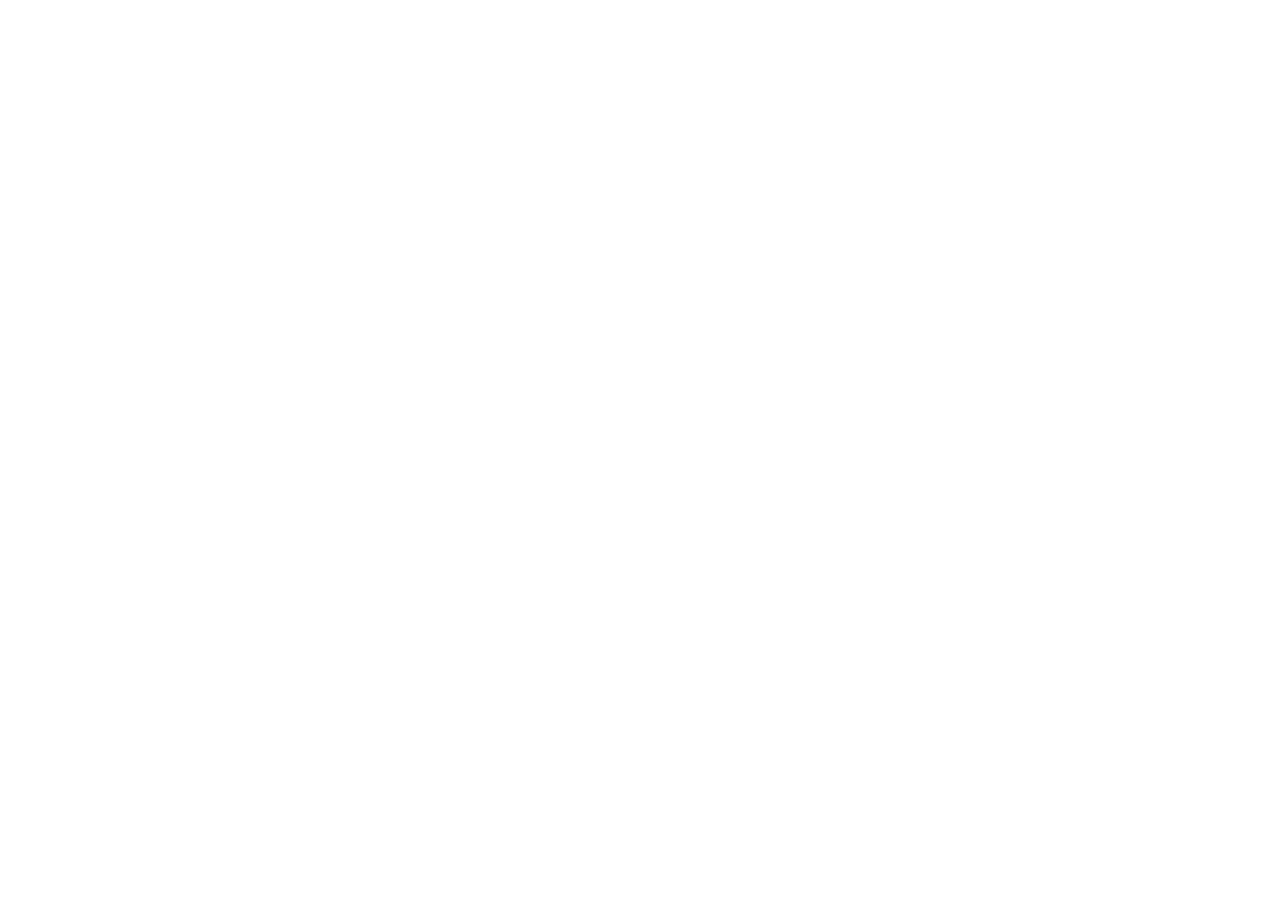
==== Base-Apparel/index.html @ 8455d875 "Base Appearel" ====
<!DOCTYPE html>
<html lang="en">
<head>
    <meta charset="UTF-8">
    <meta name="viewport" content="width=device-width, initial-scale=1.0">
    <title>Base Apparel</title>
    <link rel="shortcut icon" href="/Frontend-Mentor-JS-Projects/Base Apparel/images/favicon-32x32.png" type="image/x-icon">
    <link rel="stylesheet" href="style.css">
    <link rel="preconnect" href="https://fonts.googleapis.com">
    <link href="https://fonts.googleapis.com/css2?family=Josefin+Sans:ital,wght@0,100..700;1,100..700&display=swap" rel="stylesheet">
    <link rel="preconnect" href="https://fonts.gstatic.com" crossorigin>
</head>
<body>
    <main>
        <section class="hero">
            
        </section>
    </main>
</body>
</html>
---- Base-Apparel/style.css ----
:root {
    --Desaturated-Red: hsl(0, 36%, 70%);
    --Soft-Red: hsl(0, 93%, 68%);
    --Dark-Grayish-Red: hsl(0, 6%, 24%);
    --Linear-135deg-from: hsl(0, 0%, 100%), to hsl(0, 100%, 98%);
    --Linear-135deg-from: hsl(0, 80%, 86%), to hsl(0, 74%, 74%);
}

* {
    box-sizing: border-box;
}

body {
    font-family: "Josefin Sans", serif;
    margin: 0;
    display: flex;
    justify-content: center;
    align-items: center;
    height: 100vh;
    overflow: hidden;
}

.card-1 {
    background-image: url(/Frontend-Mentor-JS-Projects/Base-Apparel/images/bg-pattern-desktop.svg);
    background-size: cover;
    width: 500px;
    height: 500px;
}
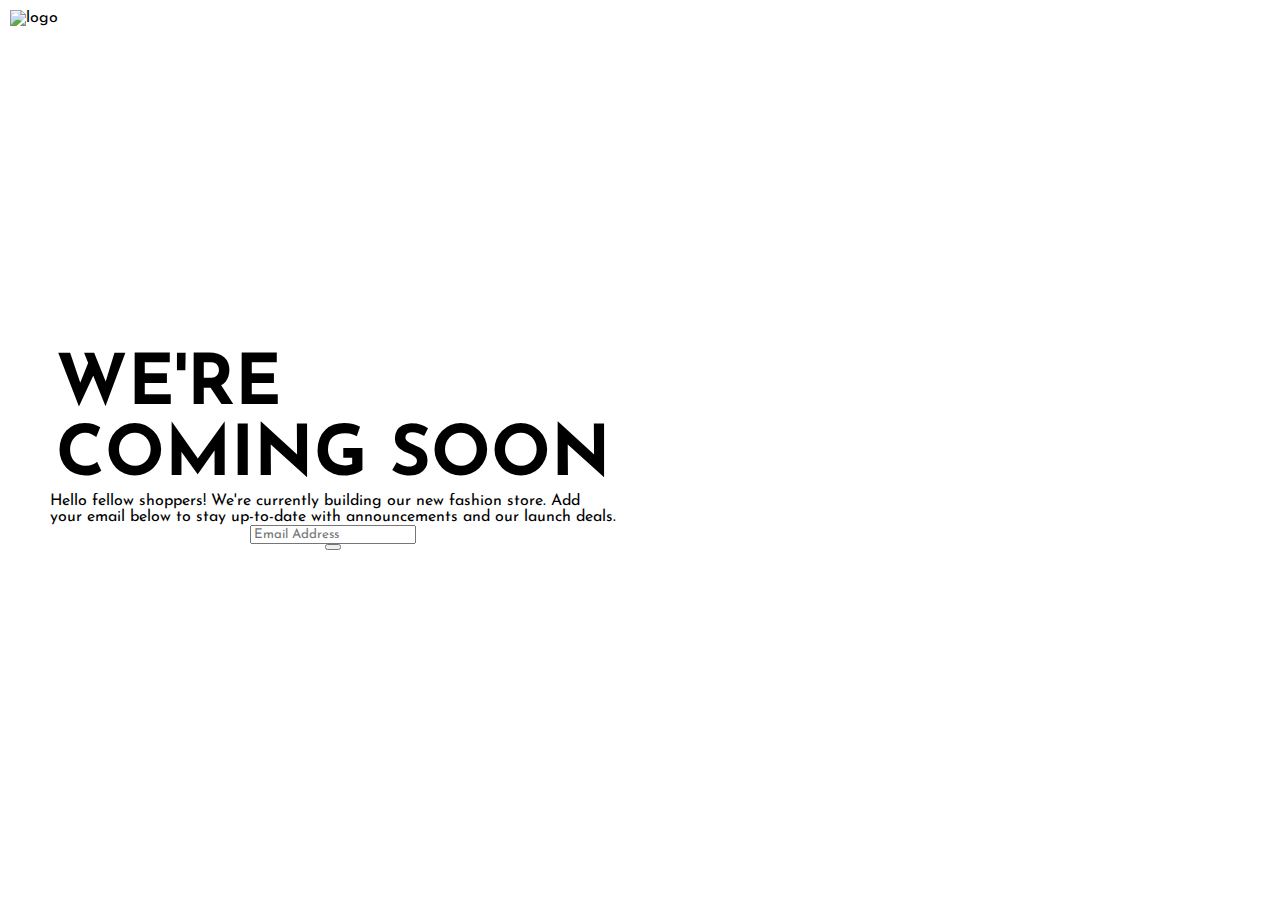
==== commit fbd1a7a4: "Base Apparel" ====
--- a/Base-Apparel/index.html
+++ b/Base-Apparel/index.html
@@ -12,9 +12,21 @@
 </head>
 <body>
     <main>
-        <section class="hero">
-            
+        <section class="content">
+            <img class="logo" src="/Frontend-Mentor-JS-Projects/Base-Apparel/images/logo.svg" alt="logo">
+            <h1><span>We're</span><br>coming soon</h1>
+
+            <p>
+                Hello fellow shoppers! We're currently building our new fashion store. 
+                Add your email below to stay up-to-date with announcements and our launch deals.
+            </p>
+
+            <input type="email" placeholder="Email Address">
+
+            <button type="submit"></button>
         </section>
+
+        <section class="hero"></section>
     </main>
 </body>
 </html>--- a/Base-Apparel/style.css
+++ b/Base-Apparel/style.css
@@ -8,21 +8,44 @@
 
 * {
     box-sizing: border-box;
+    font-family: "Josefin Sans", serif;
+    margin: 0;
+    overflow: hidden;
 }
 
-body {
-    font-family: "Josefin Sans", serif;
-    margin: 0;
+main {
+    display: flex;
+}
+
+.content {
+    background-image: url(/Frontend-Mentor-JS-Projects/Base-Apparel/images/bg-pattern-desktop.svg);
+    background-size: cover;
+    background-position: center;
+    width: 100%;
+    height: 100vh;
     display: flex;
     justify-content: center;
     align-items: center;
-    height: 100vh;
-    overflow: hidden;
+    flex-direction: column;
+    padding: 50px 50px 50px 50px;
+    position: relative;
 }
 
-.card-1 {
-    background-image: url(/Frontend-Mentor-JS-Projects/Base-Apparel/images/bg-pattern-desktop.svg);
+.hero {
+    background-image: url(/Frontend-Mentor-JS-Projects/Base-Apparel/images/hero-desktop.jpg);
     background-size: cover;
-    width: 500px;
-    height: 500px;
+    background-repeat: no-repeat;
+    width: 100%;
+    height: 100vh;
+}
+
+.logo {
+    position: absolute;
+    top: 10px;
+    left: 10px;
+}
+
+h1 {
+    font-size: 70px;
+    text-transform: uppercase;
 }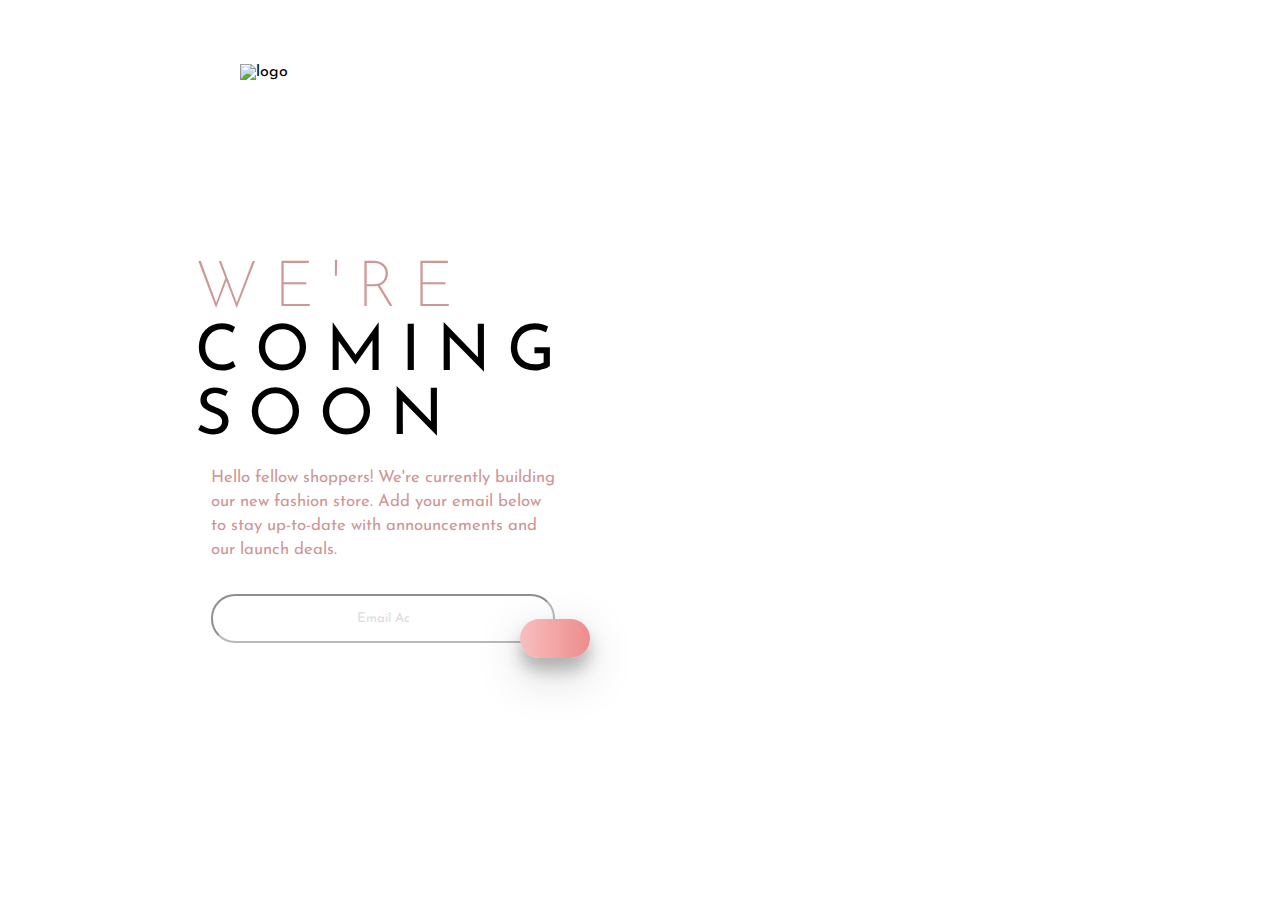
==== commit 4ce0e6f4: "Base Apparel" ====
--- a/Base-Apparel/index.html
+++ b/Base-Apparel/index.html
@@ -14,6 +14,7 @@
     <main>
         <section class="content">
             <img class="logo" src="/Frontend-Mentor-JS-Projects/Base-Apparel/images/logo.svg" alt="logo">
+
             <h1><span>We're</span><br>coming soon</h1>
 
             <p>
@@ -21,12 +22,15 @@
                 Add your email below to stay up-to-date with announcements and our launch deals.
             </p>
 
-            <input type="email" placeholder="Email Address">
-
-            <button type="submit"></button>
+            <form action="" id="emailForm">
+                <input type="email" id="email" placeholder="Email Address" required>
+                <button type="submit"><img src="/Frontend-Mentor-JS-Projects/Base-Apparel/images/icon-arrow.svg" alt=""></button>
+            </form>
         </section>
 
         <section class="hero"></section>
     </main>
+
+    <script src="script.js"></script>
 </body>
 </html>--- a/Base-Apparel/style.css
+++ b/Base-Apparel/style.css
@@ -2,8 +2,6 @@
     --Desaturated-Red: hsl(0, 36%, 70%);
     --Soft-Red: hsl(0, 93%, 68%);
     --Dark-Grayish-Red: hsl(0, 6%, 24%);
-    --Linear-135deg-from: hsl(0, 0%, 100%), to hsl(0, 100%, 98%);
-    --Linear-135deg-from: hsl(0, 80%, 86%), to hsl(0, 74%, 74%);
 }
 
 * {
@@ -27,7 +25,7 @@
     justify-content: center;
     align-items: center;
     flex-direction: column;
-    padding: 50px 50px 50px 50px;
+    padding: 13.2rem;
     position: relative;
 }
 
@@ -41,11 +39,53 @@
 
 .logo {
     position: absolute;
-    top: 10px;
-    left: 10px;
+    top: 4rem;
+    left: 15rem;
 }
 
 h1 {
-    font-size: 70px;
+    font-size: 4rem;
     text-transform: uppercase;
-}+    font-weight: 400;
+    letter-spacing: 1rem;
+    margin-bottom: 1rem;
+}
+
+span {
+    font-weight: 200;
+    color: var(--Desaturated-Red);
+    letter-spacing: 1rem;
+}
+
+p {
+    color: var(--Desaturated-Red);
+    line-height: 1.5rem;
+    margin-bottom: 2rem;
+    font-size: 1.05rem;
+}
+
+input {
+    padding: 1rem 9rem;
+    border-radius: 1.5rem;
+    font-family: inherit;
+    outline: none;
+    opacity: 0.5;
+    width: 100%;
+}
+
+button {
+    position: absolute;
+    bottom: 26.9%;
+    right: 23%;
+    padding: 0.8rem 2.2rem;
+    border-radius: 1.5rem;
+    outline: none;
+    border: none;
+    cursor: pointer;
+    background: linear-gradient(90deg, hsla(0, 80%, 86%, 1) 0%, hsla(0, 74%, 74%, 1) 100%);
+    box-shadow: 0 12px 16px 0 rgba(0,0,0,0.24),0 17px 50px 0 rgba(0,0,0,0.19);
+}
+
+input::placeholder {
+   opacity: 0.5;
+}   